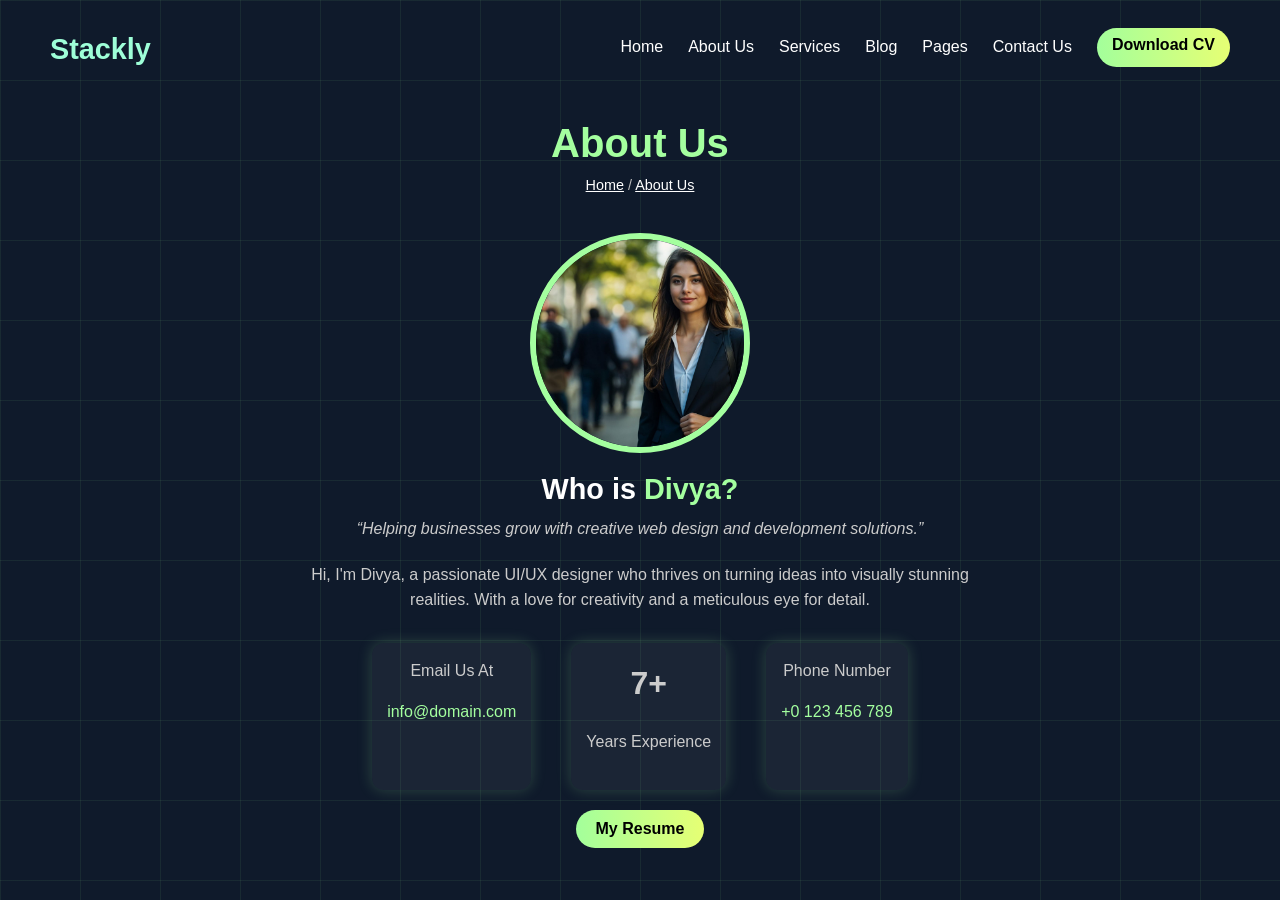
==== about.html @ d2fd2103 "Add files via upload" ====
<!DOCTYPE html>
<html lang="en">
<head>
  <meta charset="UTF-8" />
  <meta name="viewport" content="width=device-width, initial-scale=1.0" />
  <title>About Us</title>
  <link rel="stylesheet" href="style.css" />
  <style>
    /* About Section */
    .about-section {
      text-align: center;
      padding: 20px 20px;
      background: #0f1a2b;
      color: #fff;
      animation: fadeIn 1.5s ease-in ;
    }
    .about-section h1 {
      font-size: 2.5rem;
      margin-bottom: 10px;
      color: #a4ff9f;
      animation: slideDown 1s ease-out forwards;
    }
    .about-section p.breadcrumb {
      font-size: 0.9rem;
      color: #bbb;
      margin-bottom: 40px;
      animation: fadeInText 1.2s ease-in-out forwards;
    }
    .about-services {
      background: linear-gradient(90deg, #a4ff9f, #e6ff74);
      padding: 12px;
      font-weight: bold;
      margin-bottom: 50px;
      color: #000;
      animation: marquee 20s linear infinite;
      white-space: nowrap;
    }

    /* Profile */
    .profile-pic {
      width: 220px;
      height: 220px;
      border-radius: 50%;
      border: 6px solid #a4ff9f;
      margin: 0 auto 20px auto;
      display: block;
      object-fit: cover;
      opacity: 0;
      transform: scale(0.7);
      animation: bounceIn 1.2s forwards 0.5s;
    }

    /* Content */
    .about-content {
      max-width: 700px;
      margin: auto;
      text-align: center;
      animation: slideUp 1.2s ease-out forwards;
    }
    .about-content h2 {
      font-size: 1.8rem;
      margin: 20px 0 10px;
    }
    .about-content h2 span {
      color: #a4ff9f;
    }
    .about-content p {
      color: #ccc;
      line-height: 1.6;
      margin-bottom: 20px;
      animation: fadeInText 1.5s ease forwards;
    }

    /* Info Boxes */
    .about-info {
      display: flex;
      justify-content: center;
      gap: 40px;
      margin-top: 30px;
      flex-wrap: wrap;
    }
    .about-info div {
      text-align: center;
      padding: 15px;
      border-radius: 12px;
      background: rgba(255, 255, 255, 0.05);
      box-shadow: 0 0 15px rgba(164, 255, 159, 0.2);
      transition: transform 0.3s;
      animation: floatUp 3s ease-in-out infinite;
    }
    .about-info div:hover {
      transform: scale(1.05);
    }
    .about-info a {
      color: #a4ff9f;
      text-decoration: none;
    }
    .experience {
      font-size: 2rem;
      font-weight: bold;
      color: #a4ff9f;
    }

    /* Button */
    .btn-resume {
      display: inline-block;
      margin-top: 20px;
      padding: 10px 20px;
      border-radius: 25px;
      background: linear-gradient(90deg, #a3ff9b, #e6ff74);
      color: #000;
      font-weight: bold;
      text-decoration: none;
      animation: pulse 2s infinite, gradientBorder 3s infinite;
    }

    /* Animations */
    @keyframes fadeIn { from {opacity: 0;} to {opacity: 1;} }
    @keyframes slideDown { 0% {transform: translateY(-30px); opacity: 0;} 100% {transform: translateY(0); opacity: 1;} }
    @keyframes slideUp { 0% {transform: translateY(30px); opacity: 0;} 100% {transform: translateY(0); opacity: 1;} }
    @keyframes fadeInText { 0% {opacity: 0; transform: translateY(20px);} 100% {opacity: 1; transform: translateY(0);} }
    @keyframes bounceIn {
      0% { transform: scale(0.5); opacity: 0; }
      60% { transform: scale(1.2); opacity: 1; }
      80% { transform: scale(0.95); }
      100% { transform: scale(1); opacity: 1; }
    }
    @keyframes floatUp {
      0% { transform: translateY(0); }
      50% { transform: translateY(-10px); }
      100% { transform: translateY(0); }
    }
    @keyframes pulse {
      0%, 100% { box-shadow: 0 0 0 0 rgba(255,255,255,0.5); }
      50% { box-shadow: 0 0 15px 8px rgba(255,255,255,0); }
    }
    @keyframes gradientBorder {
      0% { box-shadow: 0 0 0 0 #a4ff9f, 0 0 0 0 #61379c;}
      50% { box-shadow: 0 0 16px 4px #a4ff9f, 0 0 32px 8px #61379c;}
      100% { box-shadow: 0 0 0 0 #a4ff9f, 0 0 0 0 #61379c;}
    }
    @keyframes marquee {
      0% { transform: translateX(0); }
      100% { transform: translateX(-100%); }
    }

    /* Responsive */
    @media (max-width: 768px) {
      .about-content h2 { font-size: 1.5rem; }
      .profile-pic { width: 180px; height: 180px; }
      .about-info { gap: 20px; }
    }
    @media (max-width: 480px) {
      .about-section { padding: 50px 15px; }
      .about-section h1 { font-size: 2rem; }
      .about-content p { font-size: 0.95rem; }
      .about-info { flex-direction: column; }
    }
    /* Add this to your <style> in about.html for grid line animation */
body::before {
  content: "";
  position: fixed;
  top: 0; left: 0; width: 100vw; height: 100vh;
  pointer-events: none;
  z-index: 0;
  background:
    repeating-linear-gradient(
      to right,
      rgba(164,255,159,0.07) 0px,
      rgba(164,255,159,0.07) 1px,
      transparent 1px,
      transparent 80px
    ),
    repeating-linear-gradient(
      to bottom,
      rgba(164,255,159,0.07) 0px,
      rgba(164,255,159,0.07) 1px,
      transparent 1px,
      transparent 80px
    );
  animation: gridMove 8s linear infinite;
}

@keyframes gridMove {
  0% { background-position: 0 0, 0 0; }
  100% { background-position: 80px 80px, 80px 80px; }
}
  </style>
</head>
<body>
    <header class="container">
    <nav class="navbar">
      <div class="logo">Stackly</div>
      <div class="nav-toggle" id="navToggle" aria-label="Toggle navigation" tabindex="0">
        <span></span>
        <span></span>
        <span></span>
      </div>
      <ul class="nav-links" id="navLinks">
        <li><a href="home2.html">Home</a></li>
        <li><a href="about.html">About Us</a></li>
        <li><a href="404.html">Services</a></li>
        <li><a href="404.html">Blog</a></li>
        <li><a href="404.html">Pages</a></li>
        <li><a href="404.html">Contact Us</a></li>
        <li><a href="404.html" class="btn">Download CV</a></li>
      </ul>
    </nav>
    </header>
  <section class="about-section">
    <h1>About <span>Us</span></h1>
    <p class="breadcrumb">
  <a href="index.html" style="color:white; ">Home</a> / 
  <a href=""  style="color: white;">About Us</a>
</p>
    
    

    <img src="image/hero-bg.jpg" alt="Profile" class="profile-pic">

    <div class="about-content">
      <h2>Who is <span>Divya?</span></h2>
      <p><i>“Helping businesses grow with creative web design and development solutions.”</i></p>
      <p>
        Hi, I'm Divya, a passionate UI/UX designer who thrives on turning ideas into visually 
        stunning realities. With a love for creativity and a meticulous eye for detail.
      </p>

      <div class="about-info">
        <div>
          <p>Email Us At</p>
          <a href="mailto:info@domain.com">info@domain.com</a>
        </div>
        <div>
          <p class="experience"><span id="exp-counter">1</span>+</p>
          <p>Years Experience</p>
        </div>
        <div>
          <p>Phone Number</p>
          <a href="tel:+0123456789">+0 123 456 789</a>
        </div>
      </div>

      <a href="#" class="btn-resume">My Resume</a>
    </div>
  </section>
  <script>
  // Animated counter for experience years
  document.addEventListener('DOMContentLoaded', function() {
    const counter = document.getElementById('exp-counter');
    let count = 1;
    const target = 12;
    const duration = 1900; // ms
    const step = Math.ceil(duration / target);

    function updateCounter() {
      if (count <= target) {
        counter.textContent = count;
        count++;
        setTimeout(updateCounter, step);
      }
    }
    updateCounter();
  });
</script>
</body>
</html>
---- style.css ----
* {
  margin: 0;
  padding: 0;
  box-sizing: border-box;
}
body {
  font-family: 'Segoe UI', sans-serif;
  background-color: #0f1a2b;
  color: #fff;
  overflow-x: hidden;
}
/* ...existing code... */
.hero {
  background: linear-gradient(to right, rgba(15, 26, 43, 0.9), rgba(15, 26, 43, 0.7)),
              url('image/hero-bg.jpg') no-repeat top center/cover;
  min-height: 100vh;
  background-size: cover;
  background-position: top center;
  z-index: 1;
  position: relative;
  animation: fadeIn 2s ease-in;
}
/* ...existing code... */
.container {
  padding: 20px 50px;

}
.navbar {
  display: flex;
  justify-content: space-between;
  align-items: center;
  
}
.logo {
  font-size: 1.8rem;
  font-weight: bold;
  color: #9effd8;
  animation: slideLeft 1s ease-out;
}
.nav-links {
  display: flex;
  gap: 25px;
  list-style: none;
  align-items: center;
}
.nav-links a {
  color: #fff;
  text-decoration: none;
  font-weight: 500;
  position: relative;
  transition: color 0.3s;
  overflow-x: auto;
  flex-wrap: wrap;
}
.nav-links a:hover {
  color: #aaffd1;
}
.nav-links .btn {
  background: linear-gradient(90deg, #a3ff9b, #e6ff74);
  padding: 8px 15px;
  border-radius: 20px;
  color: #000;
  font-weight: bold;
  white-space: nowrap;
  max-width: 100%;
  box-sizing: border-box;
  display: inline-block;
  margin: 8px 0;
  text-align: center;
  transition: transform 0.3s;
}
.nav-links .btn:hover {
  transform: scale(1.05);
}

.hero-content {
  display: flex;
  align-items: center;
  justify-content: space-between;
  padding-top: 60px;
  flex-wrap: wrap;
}
.text {
  max-width: 600px;
  animation: slideUp 1.5s ease forwards;
}
.subtitle {
  color: #c1ffc6;
  margin-bottom: 10px;
  opacity: 0;
  animation: fadeInText 1.2s ease-in-out forwards 0.2s;
}
h1 {
  font-size: 3rem;
  margin-bottom: 20px;
  line-height: 1.2;
  opacity: 0;
  animation: fadeInText 1.2s ease-in-out forwards 0.5s;
}
.highlight {
  color: #a4ff9f;
  text-transform: capitalize;
}
.description {
  margin-bottom: 25px;
  color: #d8d8d8;
  opacity: 0;
  animation: fadeInText 1.2s ease-in-out forwards 0.8s;
}
.buttons {
  display: flex;
  gap: 15px;
  opacity: 0;
  animation: fadeInText 1.2s ease-in-out forwards 1.1s;
}
.btn {
  background: linear-gradient(90deg, #baff91, #f8ffa8);
  padding: 10px 20px;
  border-radius: 30px;
  text-decoration: none;
  font-weight: bold;
  color: #000;
  animation: pulse 2s infinite;
}
.watch-btn {
  color: #fff;
  font-weight: bold;
  text-decoration: none;
}

.image img {
  width: 350px;
  border-radius: 15px;
  box-shadow: 0 0 20px rgba(255, 255, 255, 0.1);
  opacity: 0;
  transform: translateX(80px);
  animation: slideRight 1.5s ease-out forwards 1.2s;
}

.service-scroll {
  position: absolute;
  bottom: 0;
  width: 100%;
  background: linear-gradient(90deg, #baff91, #f8ffa8);
  color: #000;
  padding: 10px;
  text-align: center;
  font-weight: bold;
  overflow: hidden;
  white-space: nowrap;
  margin: 0px;
}
.service-scroll::after {
  content: attr(data-text);
  display: inline-block;
  padding-left: 100%;
  animation: marquee 30s linear infinite;
}

/* Animations */
@keyframes fadeIn {
  0% {opacity: 0;}
  100% {opacity: 1;}
}

@keyframes slideUp {
  0% {transform: translateY(30px); opacity: 0;}
  100% {transform: translateY(0); opacity: 1;}
}

@keyframes slideRight {
  0% {transform: translateX(80px); opacity: 0;}
  100% {transform: translateX(0); opacity: 1;}
}

@keyframes slideLeft {
  0% {transform: translateX(-50px); opacity: 0;}
  100% {transform: translateX(0); opacity: 1;}
}

@keyframes fadeInText {
  0% {opacity: 0; transform: translateY(20px);}
  100% {opacity: 1; transform: translateY(0);}
}

@keyframes marquee {
  0% {transform: translateX(0);}
  100% {transform: translateX(-100%);}
}

@keyframes pulse {
  0%, 100% {box-shadow: 0 0 0 0 rgba(255,255,255,0.5);}
  50% {box-shadow: 0 0 15px 8px rgba(255,255,255,0);}
}

/* Responsive */
@media (max-width: 768px) {
  .hero-content {
    flex-direction: column;
    text-align: center;
  }
  .image img {
    width: 80%;
    margin-top: 20px;
  }
  .nav-links {
    flex-direction: column;
    gap: 10px;
  }
}

/* ...existing code... */

/* 404 Page Animation */
@keyframes bounceIn {
  0% {
    transform: scale(0.7);
    opacity: 0;
  }
  60% {
    transform: scale(1.05);
    opacity: 1;
  }
  80% {
    transform: scale(0.95);
  }
  100% {
    transform: scale(1);
    opacity: 1;
  }
}

/* 404 page card animation */
.notfound-card {
  animation: bounceIn 1s cubic-bezier(.68,-0.55,.27,1.55);
}

/* 404 code text animation */
.notfound-code {
  animation: pulse 2s infinite;
}

/* ...existing code... */
/* ...existing code... */

/* Neon Glow Animation for Logo */
@keyframes neonGlow {
  0%, 100% {
    text-shadow:
      0 0 8px #a4ff9f,
      0 0 16px #a4ff9f,
      0 0 24px #a4ff9f,
      0 0 32px #61379c;
    color: #a4ff9f;
  }
  50% {
    text-shadow:
      0 0 16px #fff,
      0 0 32px #a4ff9f,
      0 0 48px #61379c;
    color: #fff;
  }
}
.logo {
  /* ...existing code... */
  animation: slideLeft 1s ease-out, neonGlow 2.5s infinite alternate;
}

/* Floating Up Animation for Buttons */
@keyframes floatUp {
  0% { transform: translateY(0);}
  50% { transform: translateY(-10px);}
  100% { transform: translateY(0);}
}
.buttons .btn,
.buttons .watch-btn {
  animation: floatUp 2.5s ease-in-out infinite;
}

/* Animated Gradient Border for .btn */
@keyframes gradientBorder {
  0% { box-shadow: 0 0 0 0 #a4ff9f, 0 0 0 0 #61379c;}
  50% { box-shadow: 0 0 16px 4px #a4ff9f, 0 0 32px 8px #61379c;}
  100% { box-shadow: 0 0 0 0 #a4ff9f, 0 0 0 0 #61379c;}
}
.btn {
  /* ...existing code... */
  animation: pulse 2s infinite, gradientBorder 3s infinite;
}

/* Animated Underline on nav-links hover */
.nav-links a::after {
  content: '';
  display: block;
  width: 0;
  height: 2px;
  background: linear-gradient(90deg, #a4ff9f, #61379c);
  transition: width 0.4s cubic-bezier(.68,-0.55,.27,1.55);
  margin-top: 3px;
  border-radius: 2px;
}
.nav-links a:hover::after {
  width: 100%;
}

/* Hero Content Fade-in with Delay */
.hero-content > .text > * {
  opacity: 0;
  animation: fadeInText 1s forwards;
}
.hero-content > .text .subtitle { animation-delay: 0.2s;}
.hero-content > .text h1 { animation-delay: 0.5s;}
.hero-content > .text .description { animation-delay: 0.8s;}
.hero-content > .text .buttons { animation-delay: 1.1s;}

/* Parallax Effect for Hero Background */
.hero {
  background-attachment: fixed;
  background-position: top center;
  background-size: cover;
  position: relative;
  z-index: 1;
  min-height: 100vh;
  animation: fadeIn 2s ease-in;
}
@media (max-width: 900px) {
  .hero {
    background-attachment: scroll;
  }
}

/* Service Scroll Glow Animation */
@keyframes scrollGlow {
  0%, 100% { box-shadow: 0 0 0 0 #a4ff9f;}
  50% { box-shadow: 0 0 16px 4px #a4ff9f;}
}
.service-scroll {
  /* ...existing code... */
  animation: scrollGlow 2.5s infinite;
}

/* ...existing code... */
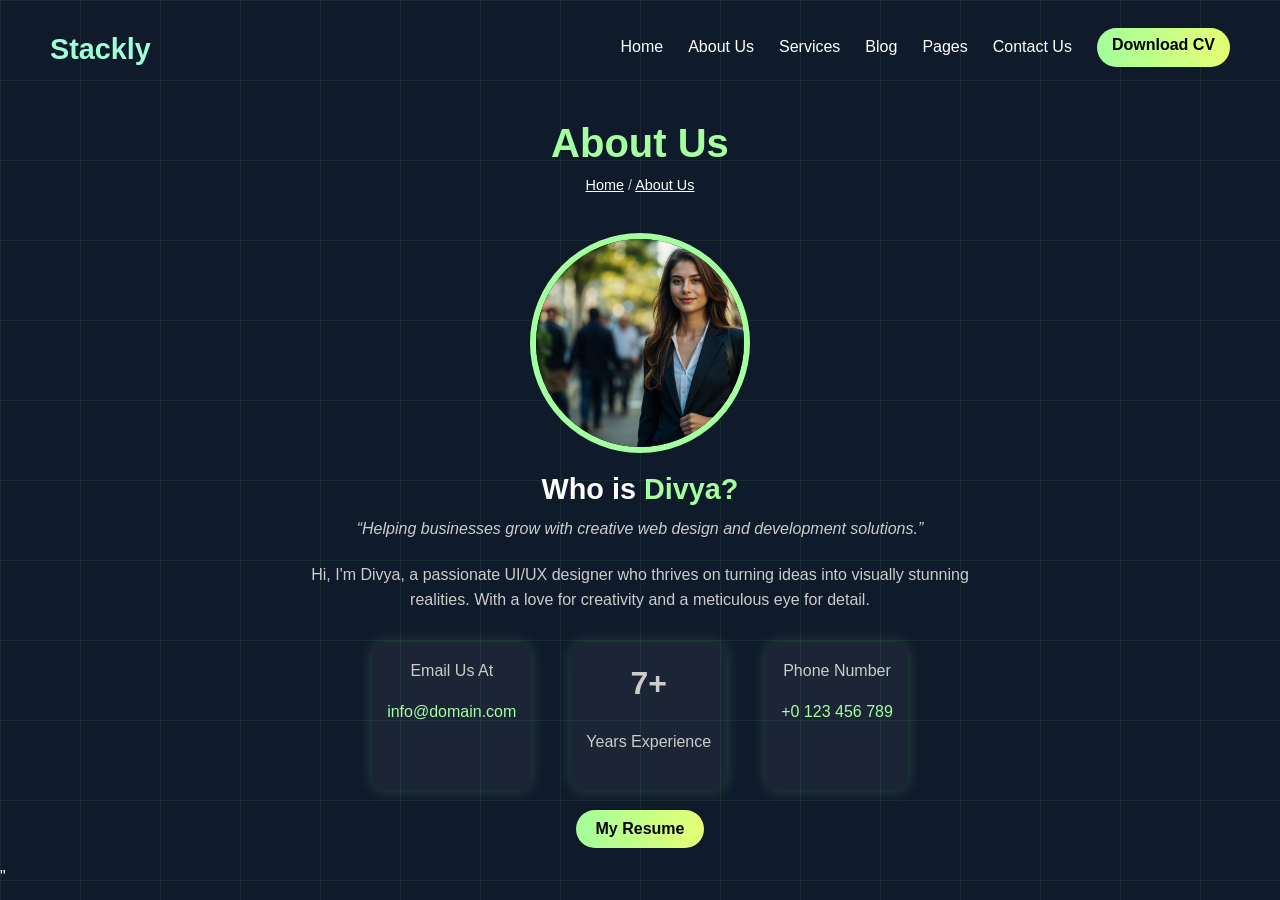
==== commit 5ae03714: "Add files via upload" ====
--- a/about.html
+++ b/about.html
@@ -156,36 +156,7 @@
       .about-content p { font-size: 0.95rem; }
       .about-info { flex-direction: column; }
     }
-    /* Add this to your <style> in about.html for grid line animation */
-body::before {
-  content: "";
-  position: fixed;
-  top: 0; left: 0; width: 100vw; height: 100vh;
-  pointer-events: none;
-  z-index: 0;
-  background:
-    repeating-linear-gradient(
-      to right,
-      rgba(164,255,159,0.07) 0px,
-      rgba(164,255,159,0.07) 1px,
-      transparent 1px,
-      transparent 80px
-    ),
-    repeating-linear-gradient(
-      to bottom,
-      rgba(164,255,159,0.07) 0px,
-      rgba(164,255,159,0.07) 1px,
-      transparent 1px,
-      transparent 80px
-    );
-  animation: gridMove 8s linear infinite;
-}
-
-@keyframes gridMove {
-  0% { background-position: 0 0, 0 0; }
-  100% { background-position: 80px 80px, 80px 80px; }
-}
-  </style>
+      </style>
 </head>
 <body>
     <header class="container">
@@ -241,27 +212,11 @@
         </div>
       </div>
 
-      <a href="#" class="btn-resume">My Resume</a>
+      <a href="404.html" class="btn-resume">My Resume</a>
     </div>
   </section>
-  <script>
-  // Animated counter for experience years
-  document.addEventListener('DOMContentLoaded', function() {
-    const counter = document.getElementById('exp-counter');
-    let count = 1;
-    const target = 12;
-    const duration = 1900; // ms
-    const step = Math.ceil(duration / target);
-
-    function updateCounter() {
-      if (count <= target) {
-        counter.textContent = count;
-        count++;
-        setTimeout(updateCounter, step);
-      }
-    }
-    updateCounter();
-  });
+  <script src="js/navbar.js"></script>"
+  <script src="js/experienceCounter.js"></script>
 </script>
 </body>
 </html>
--- a/style.css
+++ b/style.css
@@ -9,7 +9,6 @@
   color: #fff;
   overflow-x: hidden;
 }
-/* ...existing code... */
 .hero {
   background: linear-gradient(to right, rgba(15, 26, 43, 0.9), rgba(15, 26, 43, 0.7)),
               url('image/hero-bg.jpg') no-repeat top center/cover;
@@ -19,8 +18,9 @@
   z-index: 1;
   position: relative;
   animation: fadeIn 2s ease-in;
-}
-/* ...existing code... */
+  filter: brightness(1.25);
+}
+
 .container {
   padding: 20px 50px;
 
@@ -73,6 +73,95 @@
   transform: scale(1.05);
 }
 
+/* Responsive Navbar Styles */
+    .navbar {
+      position: relative;
+    }
+    .nav-toggle {
+      display: none;
+      flex-direction: column;
+      justify-content: center;
+      width: 40px;
+      height: 40px;
+      cursor: pointer;
+      z-index: 1001;
+    }
+    .nav-toggle span {
+      height: 4px;
+      width: 28px;
+      background: #a4ff9f;
+      margin: 5px 0;
+      border-radius: 2px;
+      transition: 0.3s;
+      display: block;
+    }
+    @media (max-width: 900px) {
+      .container {
+        padding: 20px 15px;
+      }
+      .navbar {
+        flex-direction: column;
+        align-items: flex-start;
+      }
+      .nav-links {
+        flex-direction: column;
+        gap: 0;
+        position: absolute;
+        top: 60px;
+        left: 0;
+        width: 100%;
+        background: rgba(15, 26, 43, 0.98);
+        border-radius: 0 0 12px 12px;
+        box-shadow: 0 8px 32px rgba(31,38,135,0.18);
+        max-height: 0;
+        overflow: hidden;
+        transition: max-height 0.35s cubic-bezier(.68,-0.55,.27,1.55);
+        z-index: 1000;
+      }
+      .nav-links.open {
+        max-height: 500px;
+        padding: 10px 0 15px 0;
+      }
+      .nav-links li {
+        margin: 0;
+        padding: 12px 24px;
+        width: 100%;
+        text-align: left;
+        border-bottom: 1px solid rgba(255,255,255,0.07);
+      }
+      .nav-links li:last-child {
+        border-bottom: none;
+      }
+      .nav-toggle {
+        display: flex;
+        position: absolute;
+        right: 10px;
+        top: 10px;
+      }
+    }
+    @media (max-width: 600px) {
+      .logo {
+        font-size: 1.2rem;
+      }
+      .hero-content {
+        padding-top: 30px;
+      }
+      .nav-links li {
+        padding: 10px 16px;
+        font-size: 1rem;
+      }
+    }
+    /* Hamburger animation */
+    .nav-toggle.active span:nth-child(1) {
+      transform: translateY(9px) rotate(45deg);
+    }
+    .nav-toggle.active span:nth-child(2) {
+      opacity: 0;
+    }
+    .nav-toggle.active span:nth-child(3) {
+      transform: translateY(-9px) rotate(-45deg);
+    }
+
 .hero-content {
   display: flex;
   align-items: center;
@@ -123,11 +212,28 @@
   animation: pulse 2s infinite;
 }
 .watch-btn {
-  color: #fff;
+  color: #a4ff9f;
   font-weight: bold;
   text-decoration: none;
-}
-
+  background: rgba(164,255,159,0.08);
+  border-radius: 30px;
+  padding: 10px 22px;
+  display: inline-flex;
+  align-items: center;
+  gap: 8px;
+  transition: background 0.2s, color 0.2s, transform 0.2s;
+  font-size: 1.08rem;
+  border: 1.5px solid #a4ff9f;
+  box-shadow: 0 2px 8px rgba(164,255,159,0.08);
+}
+.watch-btn:hover {
+  background: #a4ff9f;
+  color: #212121;
+  transform: scale(1.07);
+}
+.watch-btn i {
+  font-size: 1.2em;
+}
 .image img {
   width: 350px;
   border-radius: 15px;
@@ -335,8 +441,37 @@
   50% { box-shadow: 0 0 16px 4px #a4ff9f;}
 }
 .service-scroll {
-  /* ...existing code... */
+ 
   animation: scrollGlow 2.5s infinite;
 }
 
-/* ...existing code... */+
+/* Add this to your <style> in about.html for grid line animation */
+body::before {
+  content: "";
+  position: fixed;
+  top: 0; left: 0; width: 100vw; height: 100vh;
+  pointer-events: none;
+  z-index: 0;
+  background:
+    repeating-linear-gradient(
+      to right,
+      rgba(164,255,159,0.07) 0px,
+      rgba(164,255,159,0.07) 1px,
+      transparent 1px,
+      transparent 80px
+    ),
+    repeating-linear-gradient(
+      to bottom,
+      rgba(164,255,159,0.07) 0px,
+      rgba(164,255,159,0.07) 1px,
+      transparent 1px,
+      transparent 80px
+    );
+  animation: gridMove 8s linear infinite;
+}
+
+@keyframes gridMove {
+  0% { background-position: 0 0, 0 0; }
+  100% { background-position: 80px 80px, 80px 80px; }
+}
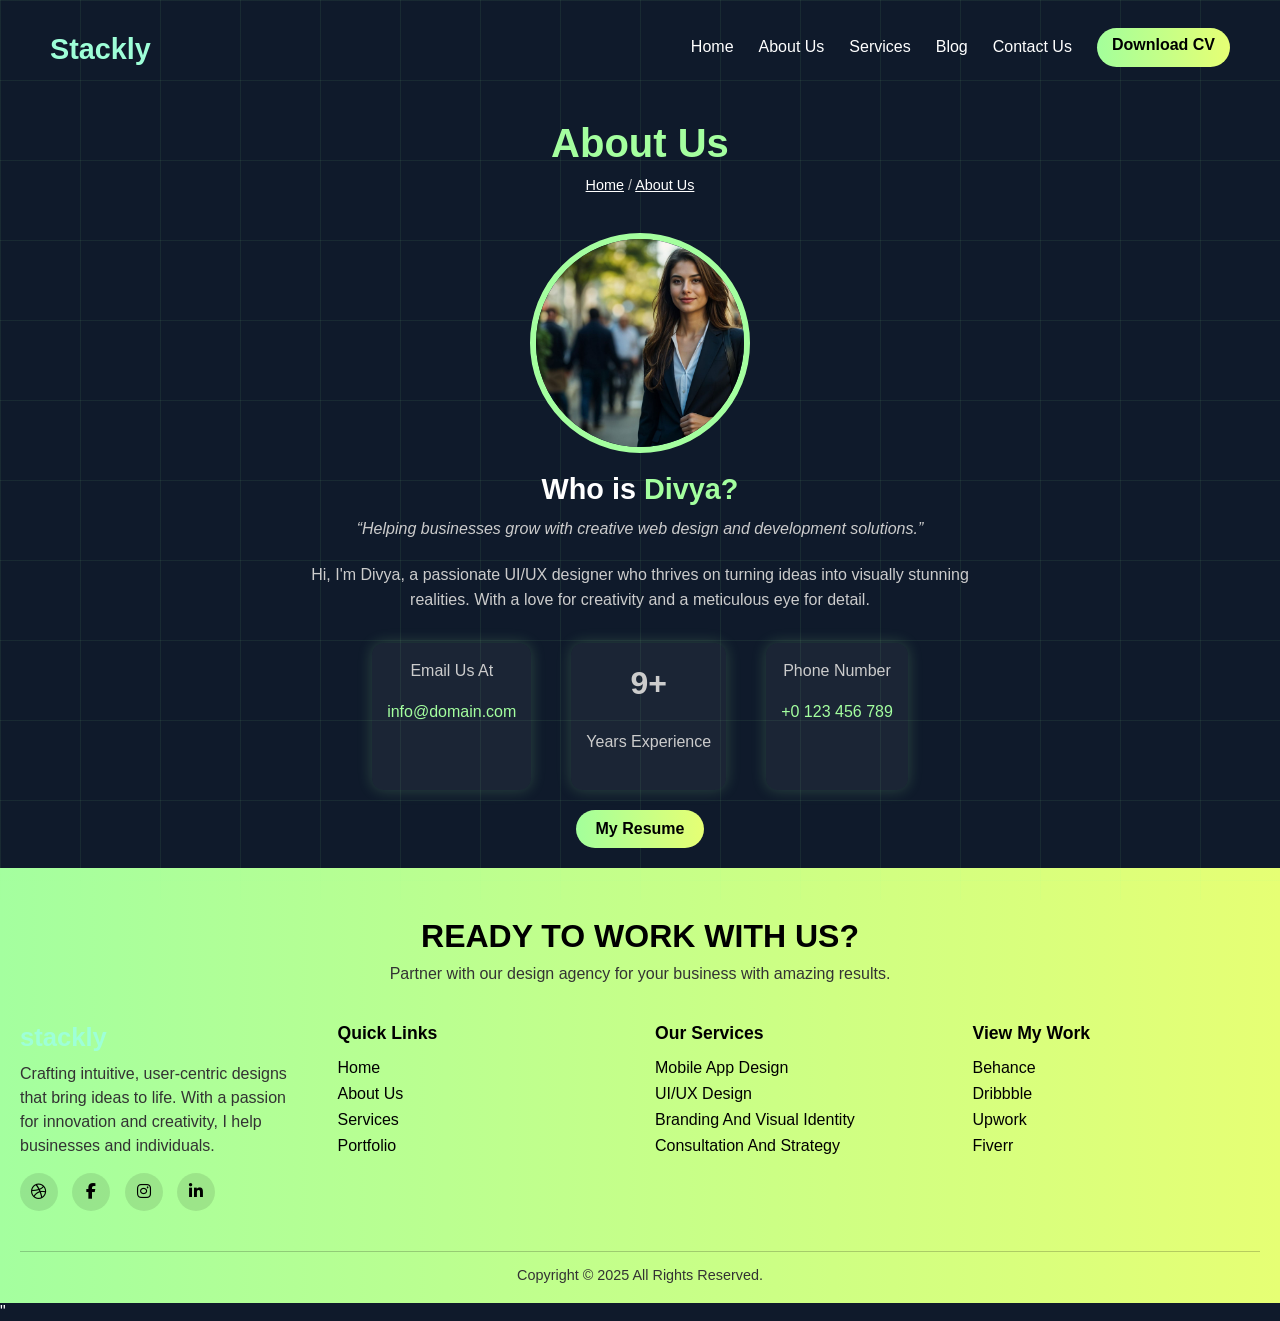
==== commit bc64585a: "Add files via upload" ====
--- a/about.html
+++ b/about.html
@@ -5,160 +5,11 @@
   <meta name="viewport" content="width=device-width, initial-scale=1.0" />
   <title>About Us</title>
   <link rel="stylesheet" href="style.css" />
-  <style>
-    /* About Section */
-    .about-section {
-      text-align: center;
-      padding: 20px 20px;
-      background: #0f1a2b;
-      color: #fff;
-      animation: fadeIn 1.5s ease-in ;
-    }
-    .about-section h1 {
-      font-size: 2.5rem;
-      margin-bottom: 10px;
-      color: #a4ff9f;
-      animation: slideDown 1s ease-out forwards;
-    }
-    .about-section p.breadcrumb {
-      font-size: 0.9rem;
-      color: #bbb;
-      margin-bottom: 40px;
-      animation: fadeInText 1.2s ease-in-out forwards;
-    }
-    .about-services {
-      background: linear-gradient(90deg, #a4ff9f, #e6ff74);
-      padding: 12px;
-      font-weight: bold;
-      margin-bottom: 50px;
-      color: #000;
-      animation: marquee 20s linear infinite;
-      white-space: nowrap;
-    }
+    <link rel="stylesheet" href="https://cdnjs.cloudflare.com/ajax/libs/font-awesome/6.4.2/css/all.min.css">
 
-    /* Profile */
-    .profile-pic {
-      width: 220px;
-      height: 220px;
-      border-radius: 50%;
-      border: 6px solid #a4ff9f;
-      margin: 0 auto 20px auto;
-      display: block;
-      object-fit: cover;
-      opacity: 0;
-      transform: scale(0.7);
-      animation: bounceIn 1.2s forwards 0.5s;
-    }
-
-    /* Content */
-    .about-content {
-      max-width: 700px;
-      margin: auto;
-      text-align: center;
-      animation: slideUp 1.2s ease-out forwards;
-    }
-    .about-content h2 {
-      font-size: 1.8rem;
-      margin: 20px 0 10px;
-    }
-    .about-content h2 span {
-      color: #a4ff9f;
-    }
-    .about-content p {
-      color: #ccc;
-      line-height: 1.6;
-      margin-bottom: 20px;
-      animation: fadeInText 1.5s ease forwards;
-    }
-
-    /* Info Boxes */
-    .about-info {
-      display: flex;
-      justify-content: center;
-      gap: 40px;
-      margin-top: 30px;
-      flex-wrap: wrap;
-    }
-    .about-info div {
-      text-align: center;
-      padding: 15px;
-      border-radius: 12px;
-      background: rgba(255, 255, 255, 0.05);
-      box-shadow: 0 0 15px rgba(164, 255, 159, 0.2);
-      transition: transform 0.3s;
-      animation: floatUp 3s ease-in-out infinite;
-    }
-    .about-info div:hover {
-      transform: scale(1.05);
-    }
-    .about-info a {
-      color: #a4ff9f;
-      text-decoration: none;
-    }
-    .experience {
-      font-size: 2rem;
-      font-weight: bold;
-      color: #a4ff9f;
-    }
-
-    /* Button */
-    .btn-resume {
-      display: inline-block;
-      margin-top: 20px;
-      padding: 10px 20px;
-      border-radius: 25px;
-      background: linear-gradient(90deg, #a3ff9b, #e6ff74);
-      color: #000;
-      font-weight: bold;
-      text-decoration: none;
-      animation: pulse 2s infinite, gradientBorder 3s infinite;
-    }
-
-    /* Animations */
-    @keyframes fadeIn { from {opacity: 0;} to {opacity: 1;} }
-    @keyframes slideDown { 0% {transform: translateY(-30px); opacity: 0;} 100% {transform: translateY(0); opacity: 1;} }
-    @keyframes slideUp { 0% {transform: translateY(30px); opacity: 0;} 100% {transform: translateY(0); opacity: 1;} }
-    @keyframes fadeInText { 0% {opacity: 0; transform: translateY(20px);} 100% {opacity: 1; transform: translateY(0);} }
-    @keyframes bounceIn {
-      0% { transform: scale(0.5); opacity: 0; }
-      60% { transform: scale(1.2); opacity: 1; }
-      80% { transform: scale(0.95); }
-      100% { transform: scale(1); opacity: 1; }
-    }
-    @keyframes floatUp {
-      0% { transform: translateY(0); }
-      50% { transform: translateY(-10px); }
-      100% { transform: translateY(0); }
-    }
-    @keyframes pulse {
-      0%, 100% { box-shadow: 0 0 0 0 rgba(255,255,255,0.5); }
-      50% { box-shadow: 0 0 15px 8px rgba(255,255,255,0); }
-    }
-    @keyframes gradientBorder {
-      0% { box-shadow: 0 0 0 0 #a4ff9f, 0 0 0 0 #61379c;}
-      50% { box-shadow: 0 0 16px 4px #a4ff9f, 0 0 32px 8px #61379c;}
-      100% { box-shadow: 0 0 0 0 #a4ff9f, 0 0 0 0 #61379c;}
-    }
-    @keyframes marquee {
-      0% { transform: translateX(0); }
-      100% { transform: translateX(-100%); }
-    }
-
-    /* Responsive */
-    @media (max-width: 768px) {
-      .about-content h2 { font-size: 1.5rem; }
-      .profile-pic { width: 180px; height: 180px; }
-      .about-info { gap: 20px; }
-    }
-    @media (max-width: 480px) {
-      .about-section { padding: 50px 15px; }
-      .about-section h1 { font-size: 2rem; }
-      .about-content p { font-size: 0.95rem; }
-      .about-info { flex-direction: column; }
-    }
-      </style>
 </head>
 <body>
+  <!-- navbar start-->
     <header class="container">
     <nav class="navbar">
       <div class="logo">Stackly</div>
@@ -170,14 +21,16 @@
       <ul class="nav-links" id="navLinks">
         <li><a href="home2.html">Home</a></li>
         <li><a href="about.html">About Us</a></li>
-        <li><a href="404.html">Services</a></li>
-        <li><a href="404.html">Blog</a></li>
-        <li><a href="404.html">Pages</a></li>
-        <li><a href="404.html">Contact Us</a></li>
+        <li><a href="service.html">Services</a></li>
+        <li><a href="blog.html">Blog</a></li>
+        <li><a href="contact.html">Contact Us</a></li>
         <li><a href="404.html" class="btn">Download CV</a></li>
       </ul>
     </nav>
     </header>
+  <!-- navbar end-->  
+
+  <!-- About  Section start -->
   <section class="about-section">
     <h1>About <span>Us</span></h1>
     <p class="breadcrumb">
@@ -215,6 +68,72 @@
       <a href="404.html" class="btn-resume">My Resume</a>
     </div>
   </section>
+  <!-- about section end-->
+
+  
+  <!-- Footer Section start -->
+  <footer class="footer">
+    <div class="footer-top">
+      <h2>READY TO WORK WITH <span>US?</span></h2>
+      <p>Partner with our design agency for your business with amazing results.</p>
+    </div>
+
+    <div class="footer-content">
+      <!-- Left Logo + Text -->
+      <div class="footer-brand">
+        <h3 class="logo">stackly</h3>
+        <p>
+          Crafting intuitive, user-centric designs that bring ideas to life. 
+          With a passion for innovation and creativity, I help businesses and individuals.
+        </p>
+        <div class="social-icons">
+          <a href="#"><i class="fab fa-dribbble"></i></a>
+          <a href="#"><i class="fab fa-facebook-f"></i></a>
+          <a href="#"><i class="fab fa-instagram"></i></a>
+          <a href="#"><i class="fab fa-linkedin-in"></i></a>
+        </div>
+      </div>
+
+      <!-- Quick Links -->
+      <div class="footer-links">
+        <h4>Quick Links</h4>
+        <ul>
+          <li><a href="index.html">Home</a></li>
+          <li><a href="about.html">About Us</a></li>
+          <li><a href="services.html">Services</a></li>
+          <li><a href="portfolio.html">Portfolio</a></li>
+        </ul>
+      </div>
+
+      <!-- Services -->
+      <div class="footer-links">
+        <h4>Our Services</h4>
+        <ul>
+          <li><a href="#">Mobile App Design</a></li>
+          <li><a href="#">UI/UX Design</a></li>
+          <li><a href="#">Branding And Visual Identity</a></li>
+          <li><a href="#">Consultation And Strategy</a></li>
+        </ul>
+      </div>
+
+   
+      <div class="footer-links">
+        <h4>View My Work</h4>
+        <ul>
+          <li><a href="#">Behance</a></li>
+          <li><a href="#">Dribbble</a></li>
+          <li><a href="#">Upwork</a></li>
+          <li><a href="#">Fiverr</a></li>
+        </ul>
+      </div>
+    </div>
+
+    <div class="footer-bottom">
+      <p>Copyright © 2025 All Rights Reserved.</p>
+    </div>
+  </footer>
+     <!-- footer section end -->
+
   <script src="js/navbar.js"></script>"
   <script src="js/experienceCounter.js"></script>
 </script>
--- a/style.css
+++ b/style.css
@@ -445,8 +445,6 @@
   animation: scrollGlow 2.5s infinite;
 }
 
-
-/* Add this to your <style> in about.html for grid line animation */
 body::before {
   content: "";
   position: fixed;
@@ -475,3 +473,679 @@
   0% { background-position: 0 0, 0 0; }
   100% { background-position: 80px 80px, 80px 80px; }
 }
+
+
+
+/* About Section start */
+    .about-section {
+      text-align: center;
+      padding: 20px 20px;
+      background: #0f1a2b;
+      color: #fff;
+      animation: fadeIn 1.5s ease-in ;
+    }
+    .about-section h1 {
+      font-size: 2.5rem;
+      margin-bottom: 10px;
+      color: #a4ff9f;
+      animation: slideDown 1s ease-out forwards;
+    }
+    .about-section p.breadcrumb {
+      font-size: 0.9rem;
+      color: #bbb;
+      margin-bottom: 40px;
+      animation: fadeInText 1.2s ease-in-out forwards;
+    }
+    .about-services {
+      background: linear-gradient(90deg, #a4ff9f, #e6ff74);
+      padding: 12px;
+      font-weight: bold;
+      margin-bottom: 50px;
+      color: #000;
+      animation: marquee 20s linear infinite;
+      white-space: nowrap;
+    }
+
+    /* Profile */
+    .profile-pic {
+      width: 220px;
+      height: 220px;
+      border-radius: 50%;
+      border: 6px solid #a4ff9f;
+      margin: 0 auto 20px auto;
+      display: block;
+      object-fit: cover;
+      opacity: 0;
+      transform: scale(0.7);
+      animation: bounceIn 1.2s forwards 0.5s;
+      animation-fill-mode: forwards;
+      opacity: 1;
+    }
+
+    /* Content */
+    .about-content {
+      max-width: 700px;
+      margin: auto;
+      text-align: center;
+      animation: slideUp 1.2s ease-out forwards;
+    }
+    .about-content h2 {
+      font-size: 1.8rem;
+      margin: 20px 0 10px;
+    }
+    .about-content h2 span {
+      color: #a4ff9f;
+    }
+    .about-content p {
+      color: #ccc;
+      line-height: 1.6;
+      margin-bottom: 20px;
+      animation: fadeInText 1.5s ease forwards;
+    }
+
+    /* Info Boxes */
+    .about-info {
+      display: flex;
+      justify-content: center;
+      gap: 40px;
+      margin-top: 30px;
+      flex-wrap: wrap;
+    }
+    .about-info div {
+      text-align: center;
+      padding: 15px;
+      border-radius: 12px;
+      background: rgba(255, 255, 255, 0.05);
+      box-shadow: 0 0 15px rgba(164, 255, 159, 0.2);
+      transition: transform 0.3s;
+      animation: floatUp 3s ease-in-out infinite;
+    }
+    .about-info div:hover {
+      transform: scale(1.05);
+    }
+    .about-info a {
+      color: #a4ff9f;
+      text-decoration: none;
+    }
+    .experience {
+      font-size: 2rem;
+      font-weight: bold;
+      color: #a4ff9f;
+    }
+
+    /* Button */
+    .btn-resume {
+      display: inline-block;
+      margin-top: 20px;
+      padding: 10px 20px;
+      border-radius: 25px;
+      background: linear-gradient(90deg, #a3ff9b, #e6ff74);
+      color: #000;
+      font-weight: bold;
+      text-decoration: none;
+      animation: pulse 2s infinite, gradientBorder 3s infinite;
+    }
+
+    /* Animations */
+    @keyframes fadeIn { from {opacity: 0;} to {opacity: 1;} }
+    @keyframes slideDown { 0% {transform: translateY(-30px); opacity: 0;} 100% {transform: translateY(0); opacity: 1;} }
+    @keyframes slideUp { 0% {transform: translateY(30px); opacity: 0;} 100% {transform: translateY(0); opacity: 1;} }
+    @keyframes fadeInText { 0% {opacity: 0; transform: translateY(20px);} 100% {opacity: 1; transform: translateY(0);} }
+    @keyframes bounceIn {
+      0% { transform: scale(0.5); opacity: 0; }
+      60% { transform: scale(1.2); opacity: 1; }
+      80% { transform: scale(0.95); }
+      100% { transform: scale(1); opacity: 1; }
+    }
+    @keyframes floatUp {
+      0% { transform: translateY(0); }
+      50% { transform: translateY(-10px); }
+      100% { transform: translateY(0); }
+    }
+    @keyframes pulse {
+      0%, 100% { box-shadow: 0 0 0 0 rgba(255,255,255,0.5); }
+      50% { box-shadow: 0 0 15px 8px rgba(255,255,255,0); }
+    }
+    @keyframes gradientBorder {
+      0% { box-shadow: 0 0 0 0 #a4ff9f, 0 0 0 0 #61379c;}
+      50% { box-shadow: 0 0 16px 4px #a4ff9f, 0 0 32px 8px #61379c;}
+      100% { box-shadow: 0 0 0 0 #a4ff9f, 0 0 0 0 #61379c;}
+    }
+    @keyframes marquee {
+      0% { transform: translateX(0); }
+      100% { transform: translateX(-100%); }
+    }
+
+    /* Responsive */
+    @media (max-width: 768px) {
+      .about-content h2 { font-size: 1.5rem; }
+      .profile-pic { width: 180px; height: 180px; }
+      .about-info { gap: 20px; }
+    }
+    @media (max-width: 480px) {
+      .about-section { padding: 50px 15px; }
+      .about-section h1 { font-size: 2rem; }
+      .about-content p { font-size: 0.95rem; }
+      .about-info { flex-direction: column; }
+    }
+
+
+/* About Section start */ 
+
+
+ /* service Section start */
+    .services-section {
+      text-align: center;
+      padding: 8px 20px;
+      background: #0f1a2b;
+      color: #fff;
+    }
+    .services-section h1 {
+      font-size: 2.5rem;
+      margin-bottom: 10px;
+      color: #a4ff9f;
+      animation: slideDown 1s ease-out forwards;
+    }
+    .services-section p.breadcrumb {
+      font-size: 0.9rem;
+      color: #bbb;
+      margin-bottom: 40px;
+    }
+    .services-banner {
+      background: linear-gradient(90deg, #a4ff9f, #e6ff74);
+      padding: 12px;
+      font-weight: bold;
+      color: #000;
+      margin-bottom: 50px;
+      white-space: nowrap;
+      animation: marquee 25s linear infinite;
+    }
+
+    /* Grid Cards */
+    .services-grid {
+      display: grid;
+      grid-template-columns: repeat(auto-fit, minmax(250px, 1fr));
+      gap: 25px;
+      margin-bottom: 70px;
+    }
+    .service-card {
+      background: rgba(255,255,255,0.05);
+      padding: 25px;
+      border-radius: 15px;
+      text-align: left;
+      box-shadow: 0 0 15px rgba(164,255,159,0.15);
+      transition: transform 0.3s;
+      animation: fadeIn 1.2s ease forwards;
+    }
+    .service-card:hover {
+      transform: translateY(-8px);
+      box-shadow: 0 8px 20px rgba(164,255,159,0.3);
+    }
+    .service-card h3 {
+      font-size: 1rem;
+      color: #fff;
+      margin-top: 10px;
+    }
+
+    /* Bottom Profile Section */
+    .profile-section {
+      position: relative;
+      text-align: center;
+      margin-top: 50px;
+    }
+    .profile-img {
+      width: 280px;
+      border-radius: 25px;
+      display: block;
+      margin: auto;
+      object-fit: cover;
+      box-shadow: 0 0 25px rgba(0,0,0,0.4);
+      animation: bounceIn 1.2s forwards 0.5s;
+      animation-fill-mode: forwards;
+    }
+    .experience-badge {
+      position: absolute;
+      bottom: 15px;
+      right: 35%;
+      background: linear-gradient(90deg, #a4ff9f, #e6ff74);
+      color: #000;
+      font-weight: bold;
+      padding: 15px 20px;
+      border-radius: 50px;
+      font-size: 1rem;
+      box-shadow: 0 0 15px rgba(164,255,159,0.3);
+      animation: pulse 2s infinite;
+      animation: floatUp 3.5s ease-in-out infinite;
+    }
+    .service-card i {
+      font-size: 2.1rem;
+      color: #a4ff9f;
+      margin-bottom: 12px;
+      display: block;
+      animation: pulse 2s infinite;
+    }
+    
+    
+.service-title {
+  display: flex;
+  align-items: center;
+  gap: 12px;
+  margin-bottom: 8px;
+}
+.service-title i {
+  font-size: 2rem;
+  color: #a4ff9f;
+  margin-bottom: 0;
+  animation: pulse 2s infinite;
+}
+.service-title h3 {
+  margin: 0;
+  font-size: 1.18rem;
+  font-weight: 700;
+  color: #a4ff9f;
+}
+    /* Animations */
+    @keyframes slideDown {
+      0% { transform: translateY(-30px); opacity: 0; }
+      100% { transform: translateY(0); opacity: 1; }
+    }
+    @keyframes fadeIn {
+      0% { opacity: 0; transform: translateY(20px); }
+      100% { opacity: 1; transform: translateY(0); }
+    }
+    @keyframes bounceIn {
+      0% { transform: scale(0.5); opacity: 0; }
+      60% { transform: scale(1.1); opacity: 1; }
+      80% { transform: scale(0.95); }
+      100% { transform: scale(1); }
+    }
+    @keyframes pulse {
+      0%, 100% { box-shadow: 0 0 0 0 rgba(255,255,255,0.4); }
+      50% { box-shadow: 0 0 15px 6px rgba(255,255,255,0); }
+    }
+    @keyframes marquee {
+      0% { transform: translateX(0); }
+      100% { transform: translateX(-100%); }
+    }
+
+    /* Responsive */
+    @media (max-width: 768px) {
+      .services-section h1 { font-size: 2rem; }
+      .services-grid { grid-template-columns: repeat(auto-fit, minmax(200px, 1fr)); }
+      .profile-img { width: 220px; }
+      .experience-badge { right: 25%; font-size: 0.9rem; }
+    }
+    @media (max-width: 480px) {
+      .services-section { padding: 50px 15px; }
+      .experience-badge { right: 20%; bottom: 10px; font-size: 0.8rem; }
+    }
+  
+  /* service section end*/ 
+  
+  
+
+  /* Blog Section start*/
+    .blog-section {
+      text-align: center;
+      padding: 8px 20px;
+      background: #0f1a2b;
+      color: #fff;
+    }
+    .blog-section h1 {
+      font-size: 2.5rem;
+      margin-bottom: 10px;
+      color: #a4ff9f;
+      animation: slideDown 1s ease-out forwards;
+    }
+    .blog-section p.breadcrumb {
+      font-size: 0.9rem;
+      color: #bbb;
+      margin-bottom: 40px;
+    }
+    .blog-banner {
+      background: linear-gradient(90deg, #a4ff9f, #e6ff74);
+      padding: 12px;
+      font-weight: bold;
+      color: #000;
+      margin-bottom: 50px;
+      white-space: nowrap;
+      animation: marquee 25s linear infinite;
+    }
+
+    /* Blog Grid */
+    .blog-grid {
+      display: grid;
+      grid-template-columns: repeat(auto-fit, minmax(350px, 1fr));
+      gap: 25px;
+    }
+    .blog-card {
+      background: rgba(255,255,255,0.05);
+      border-radius: 15px;
+      overflow: hidden;
+      box-shadow: 0 0 15px rgba(164,255,159,0.15);
+      transition: transform 0.3s, box-shadow 0.3s;
+      animation: fadeIn 1.2s ease forwards;
+    }
+    .blog-card:hover {
+      transform: translateY(-8px);
+      box-shadow: 0 8px 20px rgba(164,255,159,0.3);
+    }
+    .blog-card img {
+      width: 100%;
+      height: 200px;
+      object-fit: cover;
+      display: block;
+    }
+    .blog-content {
+      padding: 20px;
+      text-align: left;
+    }
+    .blog-content h3 {
+      font-size: 1rem;
+      color: #fff;
+      margin-bottom: 10px;
+    }
+    .blog-content a {
+      display: inline-block;
+      margin-top: 5px;
+      color: #a4ff9f;
+      text-decoration: none;
+      font-weight: bold;
+      transition: color 0.3s;
+    }
+    .blog-content a:hover {
+      color: #e6ff74;
+    }
+
+    /* Pagination */
+    .pagination {
+      margin-top: 40px;
+      display: flex;
+      justify-content: center;
+      gap: 10px;
+    }
+    .pagination a {
+      display: inline-block;
+      padding: 8px 14px;
+      border-radius: 8px;
+      background: rgba(255,255,255,0.1);
+      color: #fff;
+      text-decoration: none;
+      transition: all 0.3s;
+    }
+    .pagination a.active {
+      background: linear-gradient(90deg, #a4ff9f, #e6ff74);
+      color: #000;
+      font-weight: bold;
+    }
+    .pagination a:hover {
+      background: #a4ff9f;
+      color: #000;
+    }
+
+    /* Animations */
+    @keyframes slideDown {
+      0% { transform: translateY(-30px); opacity: 0; }
+      100% { transform: translateY(0); opacity: 1; }
+    }
+    @keyframes fadeIn {
+      0% { opacity: 0; transform: translateY(20px); }
+      100% { opacity: 1; transform: translateY(0); }
+    }
+    @keyframes marquee {
+      0% { transform: translateX(0); }
+      100% { transform: translateX(-100%); }
+    }
+
+    /* Responsive */
+    @media (max-width: 768px) {
+      .blog-section h1 { font-size: 2rem; }
+      .blog-card img { height: 180px; }
+    }
+    @media (max-width: 480px) {
+      .blog-section { padding: 50px 15px; }
+      .blog-card img { height: 160px; }
+    }
+  
+  /* blog section end*/ 
+
+  
+   /* Contact Section start */
+    .contact-section {
+      text-align: center;
+      max-width: 1000px;
+      margin: auto;
+      padding: 8px 20px;
+    }
+
+    .contact-section h1 {
+      font-size: 2.5rem;
+      margin-bottom: 10px;
+      color: #fff;
+    }
+    .contact-section h1 span {
+      color: #a4ff9f;
+    }
+    .breadcrumb {
+      font-size: 0.9rem;
+      color: #fff;
+      margin-bottom: 30px;
+    }
+
+    /* Banner */
+    .contact-banner {
+      background: linear-gradient(90deg, #a4ff9f, #e6ff74);
+      padding: 12px;
+      font-weight: bold;
+      color: #000;
+      margin-bottom: 40px;
+      white-space: nowrap;
+      animation: marquee 25s linear infinite;
+    }
+
+    /* Info Section */
+    .contact-info {
+      margin-bottom: 40px;
+    }
+    .contact-item {
+      display: flex;
+      align-items: flex-start;
+      margin-bottom: 20px;
+    }
+    .contact-item i {
+      font-size: 1.5rem;
+      margin-right: 15px;
+      color: #a4ff9f;
+    }
+    .contact-item p {
+      margin: 0;
+      color: #ddd;
+    }
+    .contact-item strong {
+      text-align:left;
+      display: block;
+      color: #fff;
+      margin-bottom: 5px;
+    }
+
+    /* Contact Form */
+    .contact-form {
+      background: rgba(255,255,255,0.05);
+      padding: 25px;
+      border-radius: 12px;
+      box-shadow: 0 0 20px rgba(164,255,159,0.1);
+      
+    }
+    .contact-form p {
+      margin-bottom: 20px;
+      color: #ccc;
+    }
+    .form-row {
+      display: flex;
+      gap: 20px;
+      
+      margin-bottom: 20px;
+    }
+    .form-row input {
+      flex: 1;
+      
+    }
+    .contact-form input,
+    .contact-form textarea {
+      width: 100%;
+      padding: 12px;
+      border: none;
+      border-radius: 8px;
+      background: #1b2a3d;
+      color: #fff;
+      outline: none;
+    }
+    .contact-form textarea {
+     min-height: 120px;
+      resize: vertical;
+    }
+    .contact-form input::placeholder,
+    .contact-form textarea::placeholder {
+      color: #888;
+    }
+
+    .btn-submit {
+      display: inline-block;
+      padding: 12px 20px;
+      border: none;
+      border-radius: 30px;
+      font-weight: bold;
+      background: linear-gradient(90deg, #a4ff9f, #e6ff74);
+      color: #000;
+      cursor: pointer;
+      transition: transform 0.3s;
+      margin-top: 10px;
+    }
+    .btn-submit:hover {
+      transform: scale(1.05);
+    }
+
+    /* Animations */
+    @keyframes marquee {
+      0% { transform: translateX(0); }
+      100% { transform: translateX(-100%); }
+    }
+
+    /* Responsive */
+    @media (max-width: 768px) {
+      .form-row {
+        flex-direction: column;
+        gap: 15px;
+      }
+      .contact-section h1 { font-size: 2rem; }
+    } 
+
+   /* Contact Section end */
+
+
+/* footer section start */
+
+.footer {
+  background: linear-gradient(90deg, #a4ff9f, #e6ff74);
+  color: #000;
+  padding: 50px 20px 20px;
+  font-family: 'Segoe UI', sans-serif;
+}
+.footer-top {
+  text-align: center;
+  margin-bottom: 40px;
+}
+.footer-top h2 {
+  font-size: 2rem;
+  margin-bottom: 10px;
+}
+.footer-top h2 span {
+  color: #000;
+}
+.footer-top p {
+  color: #333;
+}
+
+.footer-content {
+  display: grid;
+  grid-template-columns: repeat(auto-fit, minmax(220px, 1fr));
+  gap: 30px;
+  margin-bottom: 40px;
+}
+
+.footer-brand .logo {
+  font-size: 1.6rem;
+  font-weight: bold;
+  margin-bottom: 10px;
+}
+.footer-brand p {
+  margin-bottom: 15px;
+  color: #333;
+  line-height: 1.5;
+  font-weight: 500;
+}
+
+.social-icons a {
+  display: inline-block;
+  margin-right: 10px;
+  width: 38px;
+  height: 38px;
+  border-radius: 50%;
+  background: rgba(0,0,0,0.1);
+  color: #000;
+  text-align: center;
+  line-height: 38px;
+  transition: all 0.3s;
+}
+.social-icons a:hover {
+  background: #000;
+  color: #a4ff9f;
+}
+
+.footer-links h4 {
+  font-size: 1.1rem;
+  margin-bottom: 15px;
+}
+.footer-links ul {
+  list-style: none;
+  padding: 0;
+  margin: 0;
+}
+.footer-links ul li {
+  margin-bottom: 8px;
+}
+.footer-links ul li a {
+  text-decoration: none;
+  color: #000;
+  transition: color 0.3s;
+  font-weight: 500;
+}
+.footer-links ul li a:hover {
+  color: #333;
+}
+
+.footer-bottom {
+  text-align: center;
+  border-top: 1px solid rgba(0,0,0,0.2);
+  padding-top: 15px;
+  font-size: 0.9rem;
+  color: #333;
+}
+
+/* Responsive */
+@media (max-width: 768px) {
+  .footer-top h2 { font-size: 1.6rem; }
+}
+
+/* footer section end */
+
+.scroll-animate {
+  opacity: 0;
+  transform: translateY(60px);
+  transition: opacity 0.8s cubic-bezier(.68,-0.55,.27,1.55), transform 0.8s cubic-bezier(.68,-0.55,.27,1.55);
+  will-change: opacity, transform;
+}
+.scroll-animate.visible {
+  opacity: 1;
+  transform: translateY(0);
+}
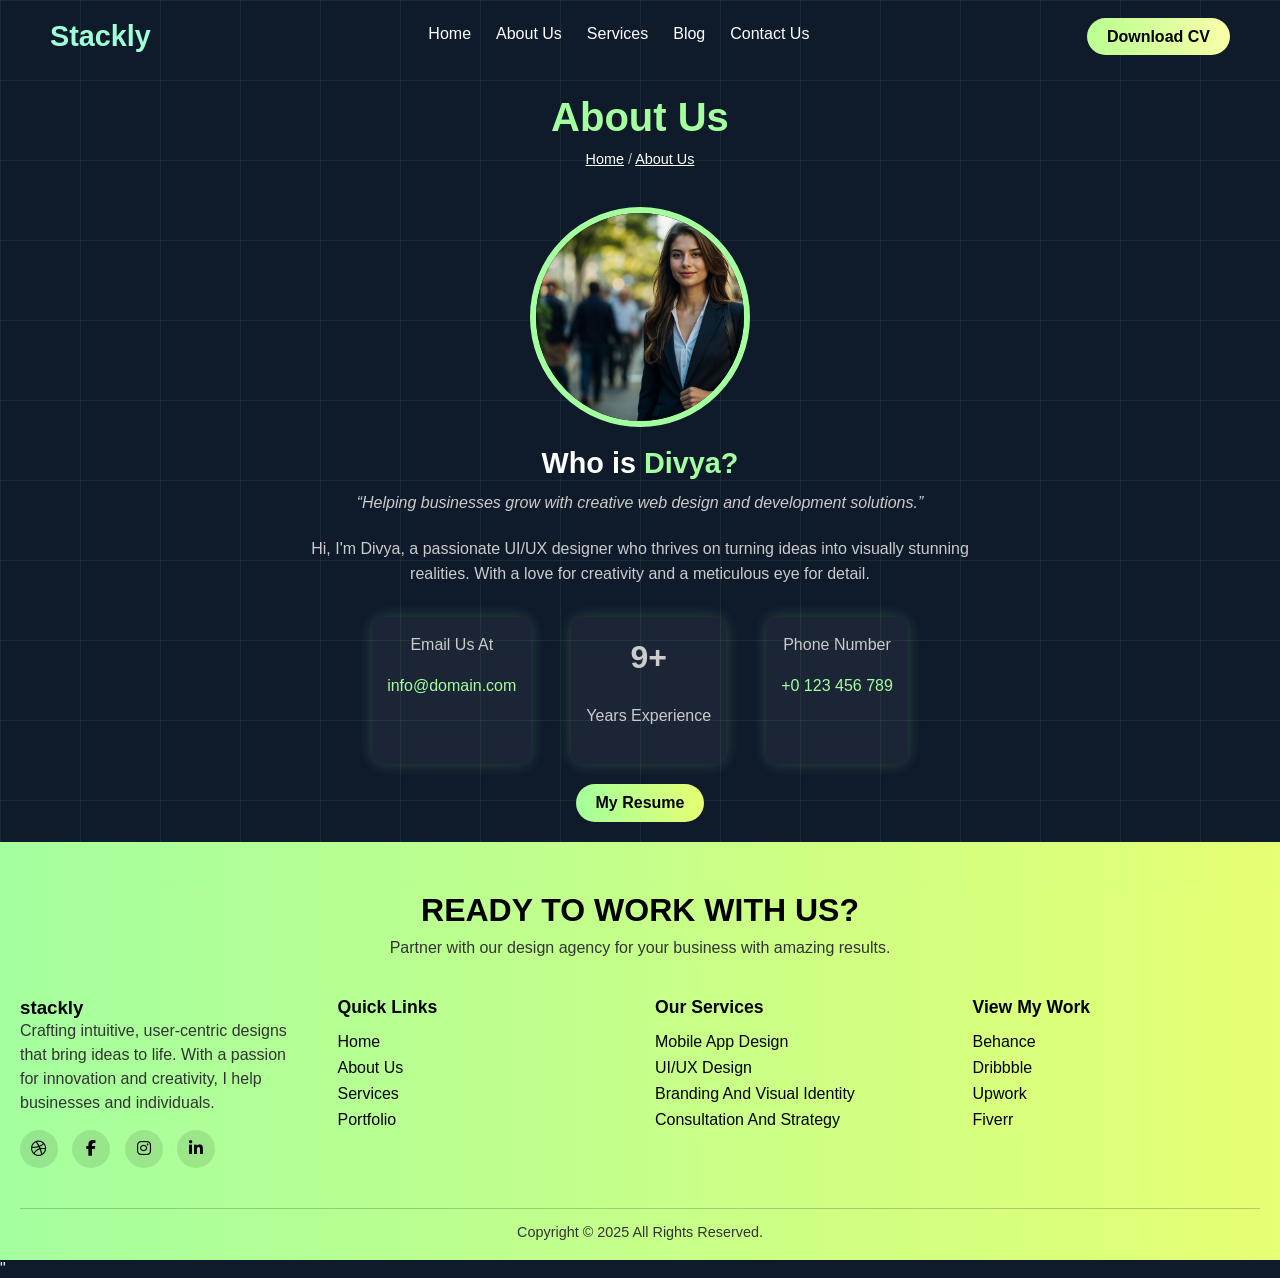
==== commit 2041f0ac: "Add files via upload" ====
--- a/about.html
+++ b/about.html
@@ -19,13 +19,14 @@
         <span></span>
       </div>
       <ul class="nav-links" id="navLinks">
-        <li><a href="home2.html">Home</a></li>
+        <li><a href="index.html">Home</a></li>
         <li><a href="about.html">About Us</a></li>
         <li><a href="service.html">Services</a></li>
         <li><a href="blog.html">Blog</a></li>
         <li><a href="contact.html">Contact Us</a></li>
-        <li><a href="404.html" class="btn">Download CV</a></li>
+        
       </ul>
+      <li style="list-style: none;"><a href="404.html" class="btn">Download CV</a></li>
     </nav>
     </header>
   <!-- navbar end-->  
@@ -81,7 +82,7 @@
     <div class="footer-content">
       <!-- Left Logo + Text -->
       <div class="footer-brand">
-        <h3 class="logo">stackly</h3>
+        <h3 class="">stackly</h3>
         <p>
           Crafting intuitive, user-centric designs that bring ideas to life. 
           With a passion for innovation and creativity, I help businesses and individuals.
--- a/style.css
+++ b/style.css
@@ -163,6 +163,7 @@
     }
 
 .hero-content {
+  
   display: flex;
   align-items: center;
   justify-content: space-between;
@@ -346,8 +347,7 @@
   animation: pulse 2s infinite;
 }
 
-/* ...existing code... */
-/* ...existing code... */
+
 
 /* Neon Glow Animation for Logo */
 @keyframes neonGlow {
@@ -368,7 +368,7 @@
   }
 }
 .logo {
-  /* ...existing code... */
+  
   animation: slideLeft 1s ease-out, neonGlow 2.5s infinite alternate;
 }
 
@@ -390,7 +390,7 @@
   100% { box-shadow: 0 0 0 0 #a4ff9f, 0 0 0 0 #61379c;}
 }
 .btn {
-  /* ...existing code... */
+  
   animation: pulse 2s infinite, gradientBorder 3s infinite;
 }
 
@@ -1074,7 +1074,7 @@
 }
 
 .footer-brand .logo {
-  font-size: 1.6rem;
+  font-size: 2.6rem;
   font-weight: bold;
   margin-bottom: 10px;
 }
@@ -1148,4 +1148,185 @@
 .scroll-animate.visible {
   opacity: 1;
   transform: translateY(0);
-}+}
+
+
+
+h1 span { color: #a4ff9f; 
+text-align: center;
+}
+.education-work, .workflow {
+  padding: 40px 20px;
+ 
+}
+.card {
+  background: #1b2a3d;
+  margin: 20px 0;
+  padding: 20px;
+  border-radius: 12px;
+  text-align: center;
+}
+.card:hover {
+      transform: translateY(-8px);
+      box-shadow: 0 8px 20px rgba(164,255,159,0.3);
+}
+.card h4 { margin-bottom: 15px; }
+.card ul { list-style: none; padding: 0; }
+.card ul li {
+  margin: 10px 0;
+  display: flex;
+  justify-content: space-between;
+}
+.card ul li span {
+  background: #a4ff9f;
+  color: #000;
+  padding: 3px 8px;
+  border-radius: 12px;
+  font-size: 0.9rem;
+}
+.workflow ol { padding-left: 20px; }
+.workflow li { margin: 12px 0; }
+
+
+/* ===== Animations ===== */
+@keyframes fadeInUp {
+  0% { opacity: 0; transform: translateY(40px); }
+  100% { opacity: 1; transform: translateY(0); }
+}
+@keyframes zoomIn {
+  0% { opacity: 0; transform: scale(0.8); }
+  100% { opacity: 1; transform: scale(1); }
+}
+
+/* Custom Plans */
+.custom-box {
+  background: linear-gradient(90deg, #a4ff9f, #e6ff74);
+  color: #000;
+  padding: 20px;
+  border-radius: 12px;
+  margin: 20px;
+  text-align: center;
+  animation: fadeInUp 1s ease-in-out;
+}
+.custom-box .btn {
+  display: inline-block;
+  background: #000;
+  color: #a4ff9f;
+  padding: 10px 20px;
+  border-radius: 25px;
+  text-decoration: none;
+  transition: 0.3s;
+}
+.custom-box .btn:hover {
+  background: #333;
+}
+
+/* Pricing */
+.pricing {
+  display: flex;
+  justify-content: center;
+  gap: 20px;
+  margin: 40px 20px;
+  flex-wrap: wrap;
+}
+.price-card {
+  background: #1b2a3d;
+  padding: 25px;
+  border-radius: 15px;
+  flex: 1 1 300px;
+  position: relative;
+  animation: zoomIn 1s ease-in-out;
+  transition: transform 0.3s ease;
+}
+.price-card:hover { transform: translateY(-8px); }
+.price-card.popular { border: 2px solid #a4ff9f; }
+.price-card .tag {
+  position: absolute;
+  top: 10px;
+  right: 10px;
+  background: #a4ff9f;
+  color: #000;
+  font-size: 12px;
+  padding: 3px 8px;
+  border-radius: 5px;
+}
+.price-card h2 { color: #a4ff9f; }
+.price-card ul { list-style: none; padding: 0; }
+.price-card ul li { margin: 8px 0; }
+.price-card .btn {
+  background: #a4ff9f;
+  color: #000;
+  padding: 10px;
+  border-radius: 25px;
+  display: inline-block;
+  text-decoration: none;
+  margin-top: 15px;
+  transition: 0.3s;
+}
+.price-card .btn:hover {
+  background: #fff;
+  color: #000;
+}
+
+/* Reviews */
+.reviews { text-align: center; padding: 40px 20px; animation: fadeInUp 1.2s ease; }
+.review-box {
+  background: #1b2a3d;
+  padding: 20px;
+  border-radius: 12px;
+  display: inline-block;
+  margin-top: 15px;
+  animation: zoomIn 1.2s ease;
+}
+.client {
+  display: flex;
+  align-items: center;
+  gap: 10px;
+  margin-top: 10px;
+}
+.client img { border-radius: 50%; }
+
+/* Logos */
+.logos {
+  display: flex;
+  justify-content: center;
+  gap: 20px;
+  margin: 40px 0;
+  flex-wrap: wrap;
+  animation: fadeInUp 1.4s ease;
+}
+
+/* FAQ */
+.faq { text-align: center; padding: 40px 20px; animation: fadeInUp 1.6s ease; }
+.faq-box {
+  background:#1b2a3d;
+  padding: 25px;
+  border-radius: 12px;
+  margin-top: 20px;
+}
+.faq-box .btn {
+  background: #a4ff9f;
+  color: #000;
+  padding: 12px 20px;
+  border-radius: 25px;
+  text-decoration: none;
+  display: inline-block;
+  margin-top: 15px;
+  transition: 0.3s;
+}
+.faq-box .btn:hover {
+  background: #fff;
+  color: #000;
+}
+
+/* ===== Media Queries ===== */
+@media (max-width: 768px) {
+  .pricing { flex-direction: column; align-items: center; }
+  .price-card { width: 90%; }
+  .logos { flex-direction: column; gap: 10px; }
+}
+@media (max-width: 480px) {
+  .custom-box { font-size: 14px; }
+  .price-card h2 { font-size: 20px; }
+  .faq-box p { font-size: 14px; }
+}
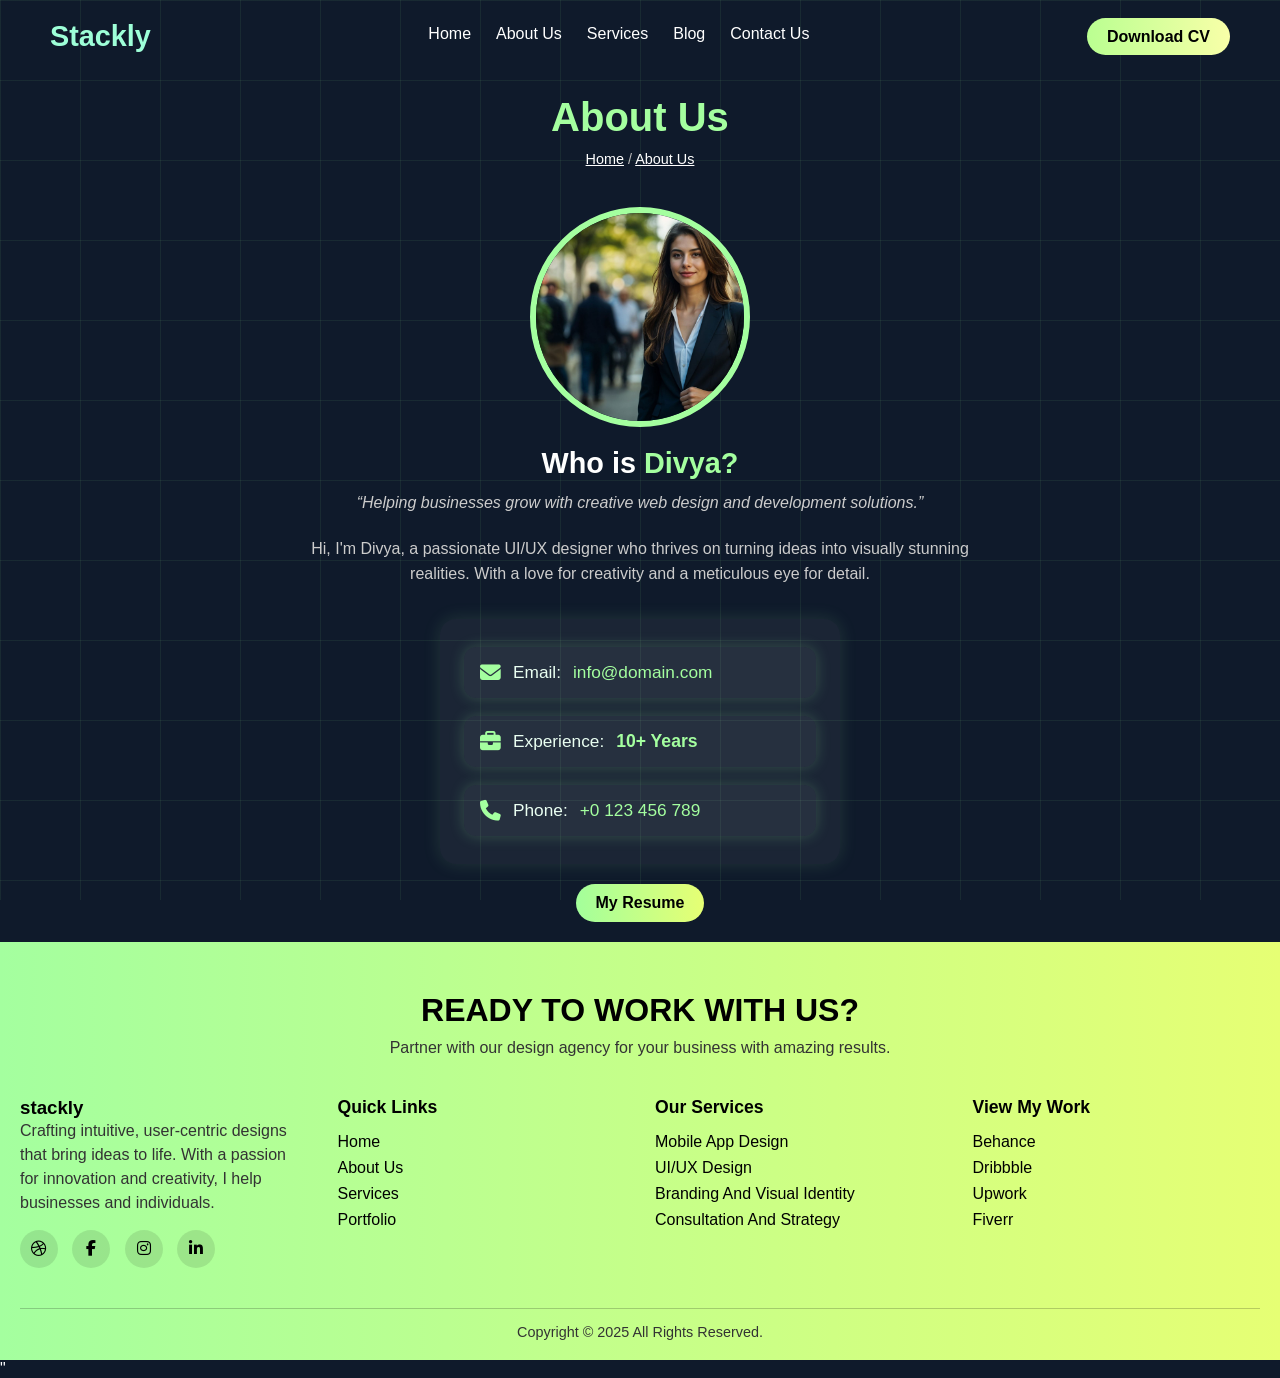
==== commit ce61aa1d: "Add files via upload" ====
--- a/about.html
+++ b/about.html
@@ -5,6 +5,7 @@
   <meta name="viewport" content="width=device-width, initial-scale=1.0" />
   <title>About Us</title>
   <link rel="stylesheet" href="style.css" />
+  <link rel="stylesheet" href="abot.css">
     <link rel="stylesheet" href="https://cdnjs.cloudflare.com/ajax/libs/font-awesome/6.4.2/css/all.min.css">
 
 </head>
@@ -51,21 +52,24 @@
         stunning realities. With a love for creativity and a meticulous eye for detail.
       </p>
 
-      <div class="about-info">
-        <div>
-          <p>Email Us At</p>
-          <a href="mailto:info@domain.com">info@domain.com</a>
-        </div>
-        <div>
-          <p class="experience"><span id="exp-counter">1</span>+</p>
-          <p>Years Experience</p>
-        </div>
-        <div>
-          <p>Phone Number</p>
-          <a href="tel:+0123456789">+0 123 456 789</a>
-        </div>
-      </div>
-
+      <div class="about-info single-card">
+  <div class="info-row">
+    <i class="fas fa-envelope"></i>
+    <span>Email:</span>
+    <a href="mailto:info@domain.com">info@domain.com</a>
+  </div>
+  <div class="info-row">
+    <i class="fas fa-briefcase"></i>
+    <span>Experience:</span>
+    <span class="experience"><span id="exp-counter">1</span>+ Years</span>
+  </div>
+  <div class="info-row">
+    <i class="fas fa-phone"></i>
+    <span>Phone:</span>
+    <a href="tel:+0123456789">+0 123 456 789</a>
+  </div>
+</div>
+        
       <a href="404.html" class="btn-resume">My Resume</a>
     </div>
   </section>
--- a/style.css
+++ b/style.css
@@ -42,6 +42,8 @@
   gap: 25px;
   list-style: none;
   align-items: center;
+  overflow-y: auto;
+  flex-wrap: wrap;
 }
 .nav-links a {
   color: #fff;
@@ -67,11 +69,16 @@
   display: inline-block;
   margin: 8px 0;
   text-align: center;
-  transition: transform 0.3s;
+ 
 }
 .nav-links .btn:hover {
-  transform: scale(1.05);
-}
+  transform: none;
+  overflow-x: hidden;
+  flex-wrap: wrap;
+}
+
+
+
 
 /* Responsive Navbar Styles */
     .navbar {
@@ -211,6 +218,8 @@
   font-weight: bold;
   color: #000;
   animation: pulse 2s infinite;
+  margin-top: 10px;
+  overflow-x: hidden;
 }
 .watch-btn {
   color: #a4ff9f;
@@ -544,6 +553,7 @@
     }
 
     /* Info Boxes */
+    
     .about-info {
       display: flex;
       justify-content: center;
@@ -1330,3 +1340,203 @@
   .price-card h2 { font-size: 20px; }
   .faq-box p { font-size: 14px; }
 }
+
+/* --- Improved Education & Work Section Styles --- */
+.education-work {
+  padding: 60px 20px 40px 20px;
+  background: linear-gradient(120deg, #0f1a2b 80%, #a4ff9f10 100%);
+  display: flex;
+  flex-wrap: wrap;
+  gap: 40px;
+  justify-content: center;
+  align-items: flex-start;
+  min-height: 400px;
+}
+
+.education-work h1 {
+  width: 100%;
+  text-align: center;
+  font-size: 2.3rem;
+  color: #a4ff9f;
+  margin-bottom: 30px;
+  letter-spacing: 1px;
+  text-transform: uppercase;
+}
+
+.card {
+  background: rgba(255,255,255,0.05);
+  border: 1.5px solid #a4ff9f33;
+  box-shadow: 0 4px 24px rgba(164,255,159,0.08);
+  border-radius: 18px;
+  padding: 32px 28px 24px 28px;
+  min-width: 290px;
+  max-width: 400px;
+  flex: 1 1 320px;
+  margin: 0 10px;
+  text-align: left;
+  transition: transform 0.3s, box-shadow 0.3s;
+  position: relative;
+  overflow: hidden;
+  animation: fadeInUp 1.1s;
+}
+
+.card h4 {
+  font-size: 1.25rem;
+  color: #a4ff9f;
+  margin-bottom: 18px;
+  letter-spacing: 0.5px;
+  display: flex;
+  align-items: center;
+  gap: 8px;
+}
+
+.card h4::before {
+  content: attr(data-icon);
+  font-size: 1.3em;
+  margin-right: 8px;
+  color: #e6ff74;
+  font-family: "Segoe UI Emoji", "Apple Color Emoji", "Segoe UI Symbol", "Noto Color Emoji", sans-serif;
+}
+
+.card ul {
+  list-style: none;
+  padding: 0;
+  margin: 0;
+}
+
+.card ul li {
+  margin: 14px 0;
+  display: flex;
+  justify-content: space-between;
+  align-items: center;
+  background: rgba(255,255,255,0.03);
+  padding: 10px 14px;
+  border-radius: 10px;
+  font-size: 1.05rem;
+  color: #eafff2;
+  transition: background 0.2s;
+}
+
+.card ul li strong {
+  color: #a4ff9f;
+  font-weight: 600;
+}
+
+.card ul li span {
+  background: #a4ff9f;
+  color: #0f1a2b;
+  padding: 3px 12px;
+  border-radius: 12px;
+  font-size: 0.95rem;
+  font-weight: 600;
+  margin-left: 12px;
+}
+
+.card:hover {
+  transform: translateY(-8px) scale(1.03);
+  box-shadow: 0 8px 32px rgba(164,255,159,0.18);
+  background: rgba(164,255,159,0.13);
+}
+
+/* Responsive for Education & Work */
+@media (max-width: 900px) {
+  .education-work {
+    flex-direction: column;
+    align-items: center;
+    gap: 24px;
+    padding: 40px 10px 20px 10px;
+  }
+  .card {
+    max-width: 98vw;
+    min-width: 0;
+    width: 100%;
+    margin: 0 0 18px 0;
+  }
+  .education-work h1 {
+    font-size: 2rem;
+  }
+}
+
+
+.reviews {
+  text-align: center;
+  padding: 60px 20px 40px 20px;
+  background: #0f1a2b;
+  animation: fadeInUp 1.2s ease;
+}
+.reviews h3 {
+  font-size: 2rem;
+  margin-bottom: 36px;
+  color: #a4ff9f;
+}
+.reviews h3 span {
+  color: #e6ff74;
+}
+.review-list {
+  display: flex;
+  gap: 32px;
+  justify-content: center;
+  flex-wrap: wrap;
+}
+.review-card {
+  background: rgba(255,255,255,0.05);
+  border-radius: 18px;
+  box-shadow: 0 4px 24px rgba(164,255,159,0.08);
+  padding: 32px 28px 24px 28px;
+  max-width: 340px;
+  min-width: 240px;
+  text-align: left;
+  margin: 0 10px 24px 10px;
+  animation: fadeInUp 1.1s;
+  transition: transform 0.3s, box-shadow 0.3s;
+  border: 1.5px solid #a4ff9f33;
+  position: relative;
+}
+.review-card:hover {
+  transform: translateY(-8px) scale(1.03);
+  box-shadow: 0 8px 32px rgba(164,255,159,0.18);
+  background: rgba(164,255,159,0.13);
+}
+.review-header {
+  display: flex;
+  align-items: center;
+  gap: 14px;
+  margin-bottom: 10px;
+}
+.review-avatar {
+  width: 48px;
+  height: 48px;
+  border-radius: 50%;
+  object-fit: cover;
+  border: 2px solid #a4ff9f;
+  box-shadow: 0 2px 8px rgba(164,255,159,0.13);
+}
+.review-role {
+  font-size: 0.98rem;
+  color: #a4ff9f;
+  font-weight: 500;
+}
+.review-stars {
+  color: #ffe066;
+  margin-bottom: 12px;
+  font-size: 1.1rem;
+}
+.review-card p {
+  color: #eafff2;
+  font-size: 1.08rem;
+  line-height: 1.6;
+  margin: 0;
+}
+
+@media (max-width: 900px) {
+  .review-list {
+    flex-direction: column;
+    align-items: center;
+    gap: 18px;
+  }
+  .review-card {
+    max-width: 98vw;
+    min-width: 0;
+    width: 100%;
+  }
+}
--- a/abot.css
+++ b/abot.css
@@ -0,0 +1,91 @@
+.about-info.single-card {
+  background:  rgba(255,255,255,0.05);
+  border-radius: 16px;
+  box-shadow: 0 0 18px rgba(164,255,159,0.13);
+  padding: 28px 24px;
+  max-width: 400px;
+  margin: 32px auto 0 auto;
+  display: flex;
+  flex-direction: column;
+  gap: 18px;
+  align-items: flex-start;
+  animation: floatUp 3s ease-in-out infinite;
+}
+
+.about-info.single-card .info-row {
+  display: flex;
+  align-items: center;
+  gap: 12px;
+  font-size: 1.08rem;
+  color: #eafff2;
+  width: 100%;
+  flex-wrap: wrap;
+}
+ 
+.about-info.single-card .info-row i {
+  color: #a4ff9f;
+  font-size: 1.2em;
+  min-width: 22px;
+}
+
+.about-info.single-card .info-row a {
+  color: #a4ff9f;
+  text-decoration: none;
+  font-weight: 500;
+  word-break: break-all;
+}
+
+.about-info.single-card .experience {
+  color: #a4ff9f;
+  font-weight: bold;
+  font-size: 1.1rem;
+}
+
+/* Responsive styles */
+@media (max-width: 600px) {
+  .about-info.single-card {
+    padding: 16px 8px;
+    max-width: 98vw;
+    font-size: 0.98rem;
+  }
+  .about-info.single-card .info-row {
+    flex-direction: column;
+    align-items: flex-start;
+    gap: 4px;
+    font-size: 1rem;
+  }
+}
+
+
+
+
+
+
+    .about-info {
+      display: flex;
+      justify-content: center;
+      gap: 40px;
+      margin-top: 30px;
+      flex-wrap: wrap;
+    }
+    .about-info div {
+      text-align: center;
+      padding: 15px;
+      border-radius: 12px;
+      background: rgba(255, 255, 255, 0.05);
+      box-shadow: 0 0 15px rgba(164, 255, 159, 0.2);
+      transition: transform 0.3s;
+      animation: floatUp 3s ease-in-out infinite;
+    }
+    .about-info div:hover {
+      transform: scale(1.05);
+    }
+    .about-info a {
+      color: #a4ff9f;
+      text-decoration: none;
+    }
+    .experience {
+      font-size: 2rem;
+      font-weight: bold;
+      color: #a4ff9f;
+    }
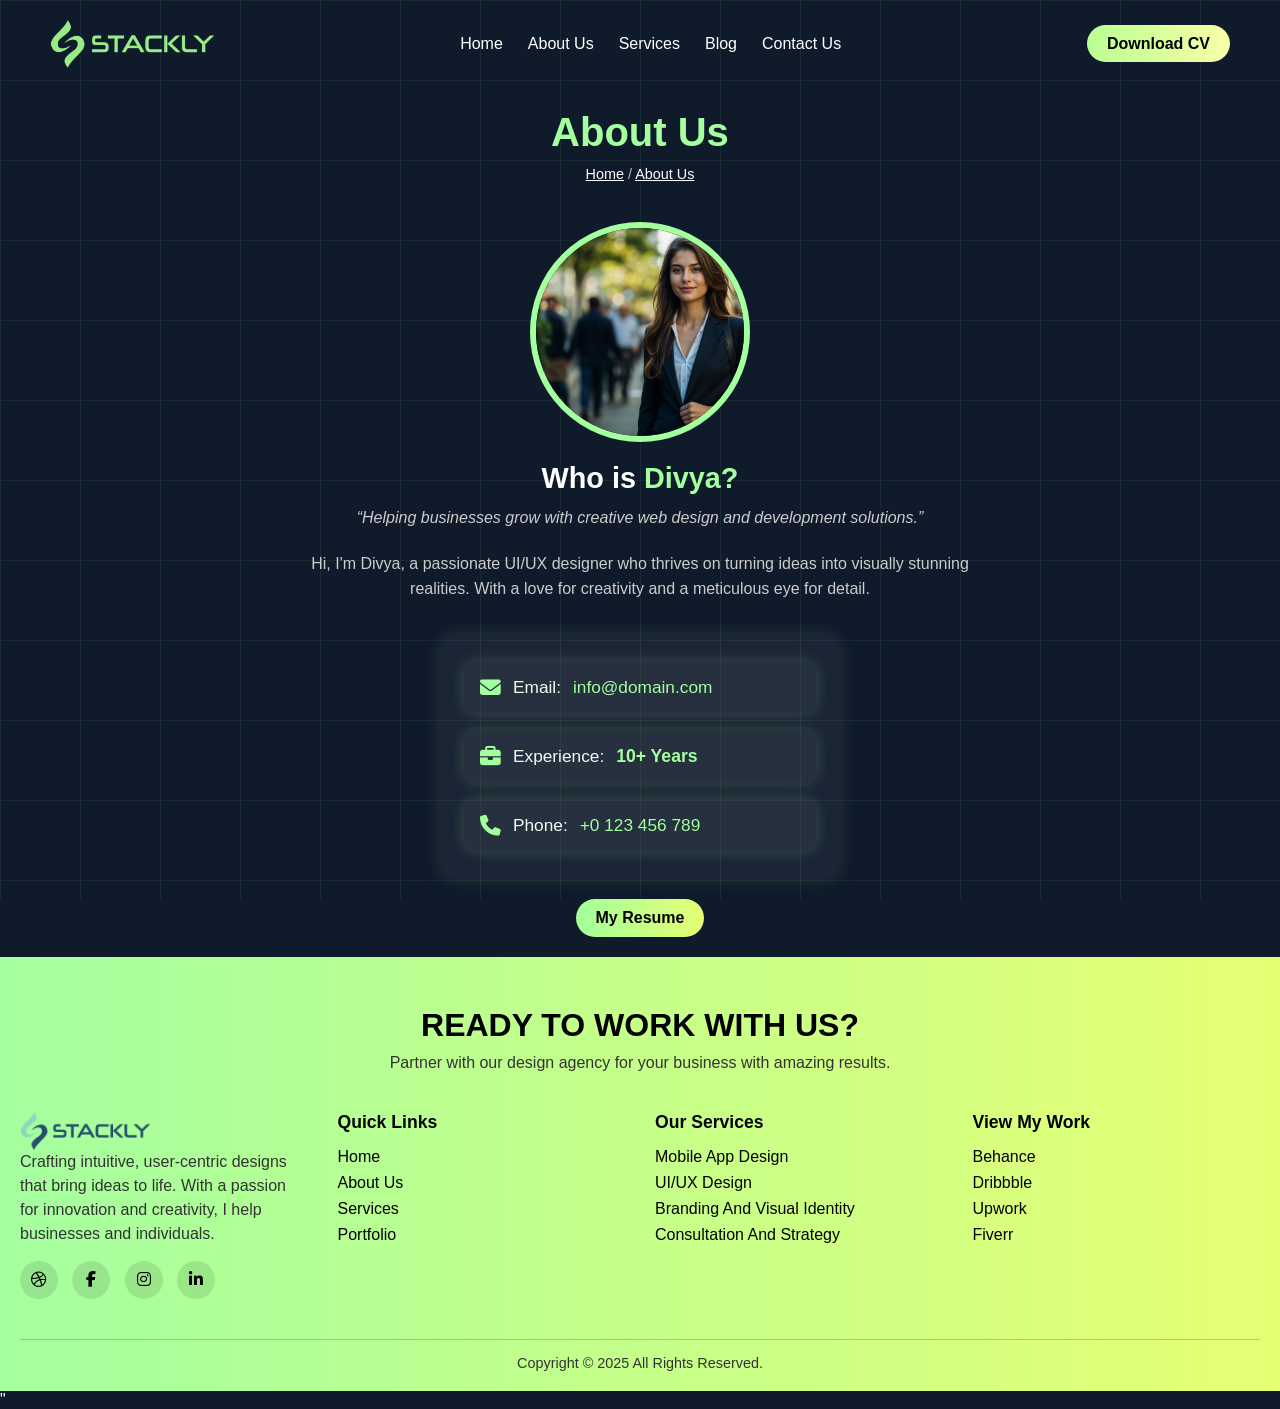
==== commit 05cecc07: "Add files via upload" ====
--- a/about.html
+++ b/about.html
@@ -13,7 +13,9 @@
   <!-- navbar start-->
     <header class="container">
     <nav class="navbar">
-      <div class="logo">Stackly</div>
+      <a href="index.html" class="logo" style="display:flex;align-items:center;gap:10px;">
+  <img src="image/Stackly Logo Png.png" alt="Stackly Logo" class="svg-logo" style="height:48px; width:auto; display:block;">
+</a>
       <div class="nav-toggle" id="navToggle" aria-label="Toggle navigation" tabindex="0">
         <span></span>
         <span></span>
@@ -86,7 +88,9 @@
     <div class="footer-content">
       <!-- Left Logo + Text -->
       <div class="footer-brand">
-        <h3 class="">stackly</h3>
+        <a href="index.html" class="" style="display:flex;align-items:center;gap:10px;">
+  <img src="image/Stackly Logo Png.png" alt="Stackly Logo" style="height:38px; width:auto; display:block;">
+</a>
         <p>
           Crafting intuitive, user-centric designs that bring ideas to life. 
           With a passion for innovation and creativity, I help businesses and individuals.
--- a/style.css
+++ b/style.css
@@ -78,7 +78,67 @@
 }
 
 
-
+.svg-logo {
+  filter: brightness(0) saturate(100%) invert(77%) sepia(13%) saturate(1170%) hue-rotate(63deg) brightness(104%) contrast(101%);
+}
+/* Dropdown styles */
+.nav-links .dropdown {
+  position: relative;
+}
+.nav-links .dropdown-menu {
+  display: none;
+  position: absolute;
+  left: 0;
+  top: 100%;
+  background: rgba(39, 4, 72, 0.98);
+  min-width: 160px;
+  border-radius: 0 0 10px 10px;
+  box-shadow: 0 8px 32px rgba(31,38,135,0.18);
+  z-index: 1001;
+  padding: 0;
+}
+.nav-links .dropdown-menu li {
+  width: 100%;
+  padding: 0;
+  border-bottom: 1px solid rgba(255,255,255,0.07);
+}
+.nav-links .dropdown-menu li:last-child {
+  border-bottom: none;
+}
+.nav-links .dropdown-menu a {
+  display: block;
+  padding: 12px 24px;
+  color: #fff;
+  background: none;
+  font-size: 1rem;
+  text-align: left;
+  transition: background 0.2s;
+}
+.nav-links .dropdown-menu a:hover {
+  background: #a4ff9f;
+  color: #212121;
+}
+.nav-links .dropdown:hover > .dropdown-menu {
+  display: block;
+}
+
+/* Show dropdown on click for mobile */
+@media (max-width: 900px) {
+  .nav-links .dropdown-menu {
+    position: static;
+    box-shadow: none;
+    background: rgba(39, 4, 72, 0.98);
+    min-width: 100%;
+    border-radius: 0;
+  }
+  .nav-links .dropdown.open > .dropdown-menu {
+    display: block;
+  }
+  .nav-links .dropdown > a i {
+    float: right;
+    margin-left: 8px;
+  }
+}
 
 /* Responsive Navbar Styles */
     .navbar {
@@ -158,16 +218,7 @@
         font-size: 1rem;
       }
     }
-    /* Hamburger animation */
-    .nav-toggle.active span:nth-child(1) {
-      transform: translateY(9px) rotate(45deg);
-    }
-    .nav-toggle.active span:nth-child(2) {
-      opacity: 0;
-    }
-    .nav-toggle.active span:nth-child(3) {
-      transform: translateY(-9px) rotate(-45deg);
-    }
+    
 
 .hero-content {
   
@@ -404,19 +455,8 @@
 }
 
 /* Animated Underline on nav-links hover */
-.nav-links a::after {
-  content: '';
-  display: block;
-  width: 0;
-  height: 2px;
-  background: linear-gradient(90deg, #a4ff9f, #61379c);
-  transition: width 0.4s cubic-bezier(.68,-0.55,.27,1.55);
-  margin-top: 3px;
-  border-radius: 2px;
-}
-.nav-links a:hover::after {
-  width: 100%;
-}
+
+
 
 /* Hero Content Fade-in with Delay */
 .hero-content > .text > * {
